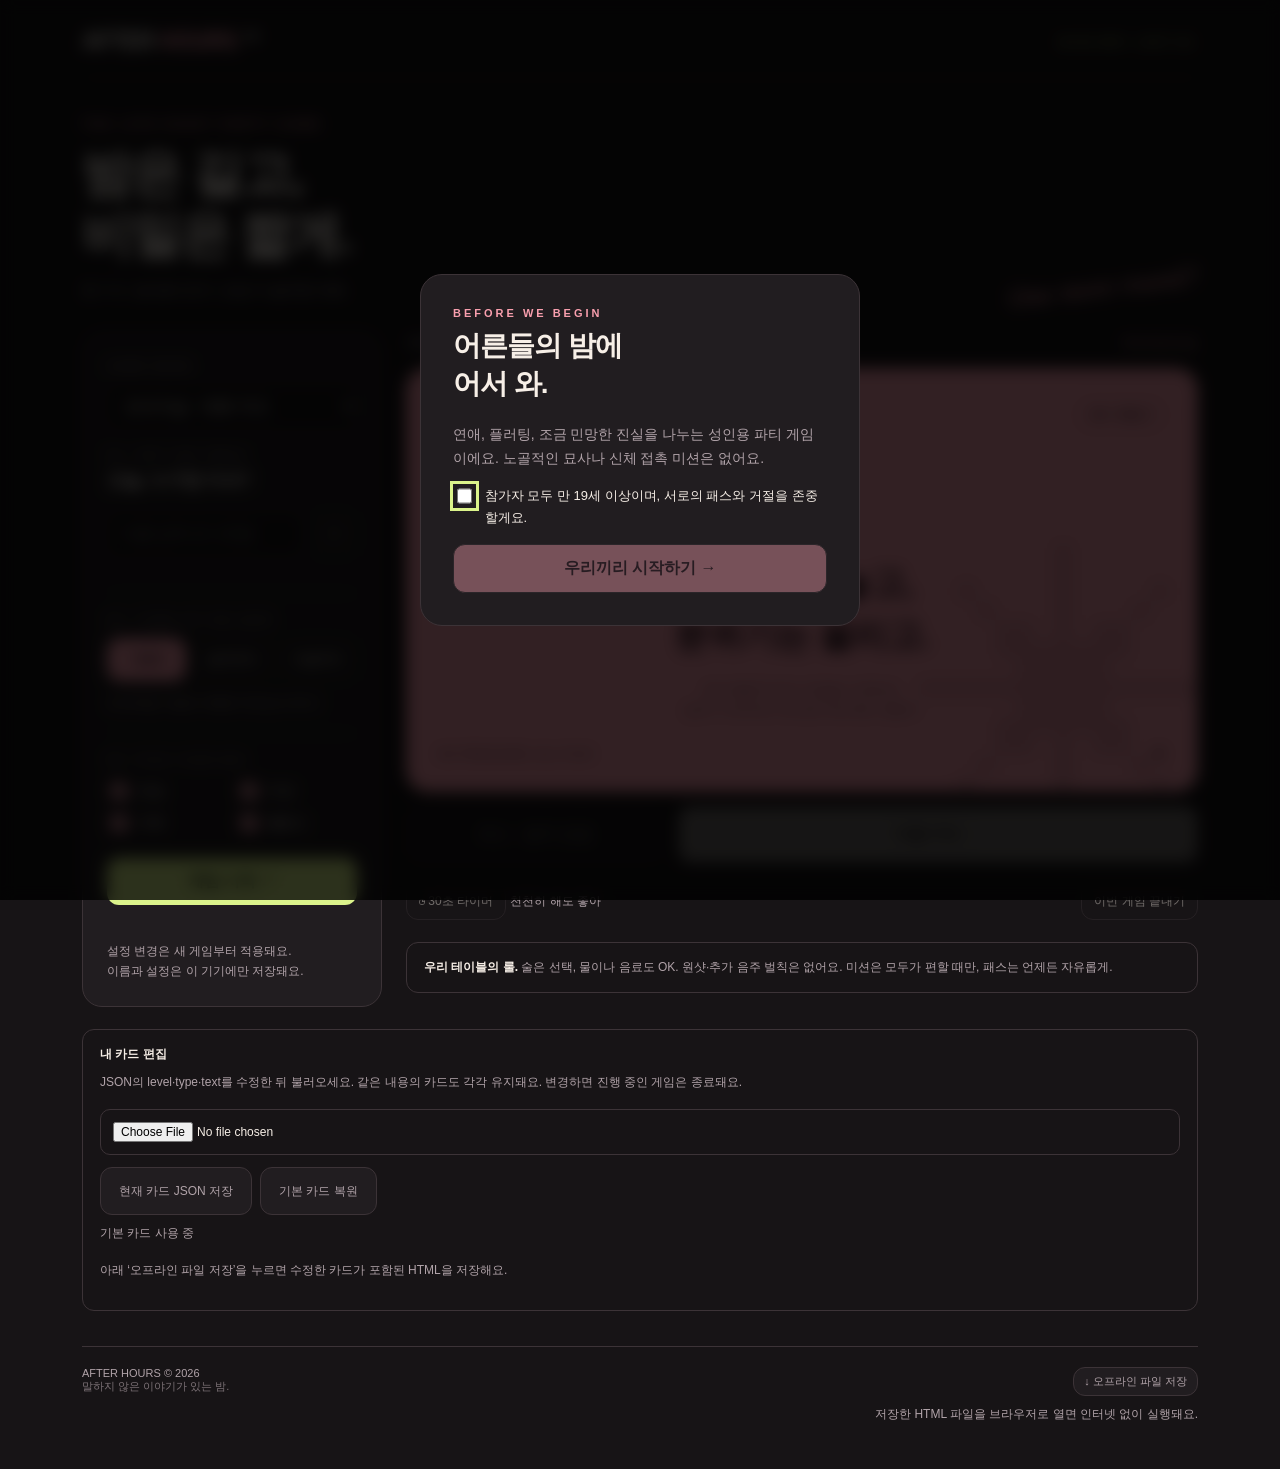
==== index.html @ f00fa85b "Add offline party game with editable JSON cards" ====
<!doctype html><html lang="ko"><head><meta charset="utf-8"><meta name="viewport" content="width=device-width,initial-scale=1"><meta name="theme-color" content="#171416"><meta name="description" content="밤이 깊어질수록, 대화는 솔직하게. 오프라인 성인 파티 게임."><title>AFTER HOURS — 19+ 술게임</title><style>
:root{--bg:#171416;--panel:#211d20;--line:#3c3337;--muted:#b1a3a9;--cream:#f7efe7;--pink:#f99fae;--lime:#dbf38b}*{box-sizing:border-box}body{margin:0;background:var(--bg);color:var(--cream);font-family:Arial,'Noto Sans KR',sans-serif}button,input,select{font:inherit}button{cursor:pointer}button:focus-visible,input:focus-visible,select:focus-visible{outline:3px solid var(--lime);outline-offset:4px}button{color:inherit;border:1px solid var(--line);border-radius:12px;background:var(--panel);padding:13px 18px;transition:.2s}button:hover{border-color:var(--pink);transform:translateY(-1px)}button:disabled{opacity:.4;cursor:default;transform:none}.wrap{max-width:1180px;margin:auto;padding:28px 32px}header{display:flex;justify-content:space-between;align-items:center;border-bottom:1px solid var(--line);padding-bottom:22px}.logo{font-weight:900;letter-spacing:-1px;font-size:23px}.logo span{color:var(--pink)}.tag{font-size:11px;letter-spacing:1.5px;color:var(--lime);display:flex;gap:8px;align-items:center}.dot{width:6px;height:6px;border-radius:100%;background:var(--lime)}.intro{display:flex;justify-content:space-between;align-items:end;margin:40px 0 28px}.eyebrow{font-size:11px;letter-spacing:3px;color:var(--pink);font-weight:bold}h1{font-size:clamp(32px,4vw,52px);line-height:1.2;letter-spacing:-2px;margin:13px 0}p{line-height:1.7;color:var(--muted)}.intro p{margin:0;font-size:14px}.edition{font-family:Georgia,serif;font-style:italic;color:var(--pink);font-size:27px;transform:rotate(-7deg)}.layout{display:grid;grid-template-columns:300px 1fr;gap:24px}.settings{border:1px solid var(--line);background:var(--panel);border-radius:20px;padding:24px;align-self:start}.section-label{font-size:11px;color:var(--muted);letter-spacing:2px}h2{font-size:17px;margin:8px 0 20px}.inputrow{display:flex;gap:8px}input,select{min-width:0;background:#171416;border:1px solid var(--line);border-radius:10px;color:var(--cream);padding:12px;width:100%}.inputrow button{padding:10px 14px}.chips{display:flex;gap:7px;flex-wrap:wrap;margin:13px 0 24px}.chip{font-size:12px;padding:8px 10px;border-radius:7px}.chip small{margin-left:10px;color:var(--muted)}.rule{border-top:1px solid var(--line);padding-top:20px;margin-top:20px}.levels{display:grid;grid-template-columns:repeat(3,1fr);gap:6px;margin:12px 0}.levels button{padding:12px 2px;font-size:12px}.levels .active{background:var(--pink);color:#24161b;border-color:var(--pink);font-weight:700}.hint{font-size:12px;line-height:1.7;color:var(--muted);margin:8px 0 16px}.filter{display:grid;grid-template-columns:1fr 1fr;gap:10px;margin-top:14px}.filter label{font-size:13px;display:flex;align-items:center;gap:8px}input[type=checkbox]{accent-color:var(--pink);width:16px;height:16px}.start{width:100%;background:var(--lime);color:#20251b;font-weight:800;margin-top:24px;border:0}.tabletop{min-width:0}.gamebar{display:flex;justify-content:space-between;align-items:center;margin:4px 2px 16px;font-size:12px;color:var(--muted)}.live{color:var(--pink)}.card{position:relative;overflow:hidden;min-height:415px;background:var(--pink);color:#331c25;border-radius:22px;padding:32px;display:flex;flex-direction:column;justify-content:space-between;isolation:isolate}.card:after{content:'✳';position:absolute;right:-30px;bottom:-70px;font-size:310px;line-height:1;opacity:.09;z-index:-1}.cardtop{display:flex;justify-content:space-between;align-items:center;font-size:12px;letter-spacing:1px;font-weight:bold}.pill{border:1px solid #331c2550;border-radius:30px;padding:7px 12px}.cardcenter{text-align:center;padding:28px 10px}.symbol{font-size:48px;font-family:Georgia,serif;margin-bottom:12px}.target{font-size:13px;font-weight:700;margin-bottom:14px}.question{font-size:clamp(24px,3.2vw,35px);font-weight:800;line-height:1.5;letter-spacing:-1px;word-break:keep-all;white-space:pre-line;margin:0}.sub{font-size:12px;line-height:1.7;color:#63404d;margin-top:18px}.cardfoot{display:flex;justify-content:space-between;font-size:11px;letter-spacing:1px}.actions{display:grid;grid-template-columns:1fr 2fr;gap:12px;margin-top:14px}.actions button{padding:17px}.next{background:var(--cream);color:#231c1f;font-weight:800}.extras{display:flex;justify-content:space-between;align-items:center;gap:10px;margin-top:20px}.extras button{font-size:12px;background:transparent;padding:9px 12px}.timer{font-size:12px;color:var(--muted)}.notice{font-size:12px;line-height:1.7;color:var(--muted);border:1px solid var(--line);border-radius:12px;padding:14px 17px;margin-top:22px}.notice strong{color:var(--cream)}footer{border-top:1px solid var(--line);margin-top:35px;padding-top:20px;display:flex;justify-content:space-between;gap:20px;color:var(--muted);font-size:11px}footer button{font-size:11px;padding:6px 10px}.error{color:var(--pink);font-size:12px;min-height:18px;margin-top:10px}dialog{border:1px solid var(--line);background:var(--panel);color:var(--cream);border-radius:22px;padding:32px;max-width:440px;width:90%}dialog::backdrop{background:#000c;backdrop-filter:blur(8px)}dialog h2{font-size:28px;letter-spacing:-1px}dialog p{font-size:14px}dialog button{width:100%;background:var(--pink);color:#301c25;font-weight:bold;margin-top:15px}.gate-label{display:flex;align-items:start;gap:10px;font-size:13px;line-height:1.7}.flash{animation:appear .28s ease-out}@keyframes appear{from{opacity:.5;transform:translateY(5px)}to{opacity:1;transform:translateY(0)}}@media(max-width:760px){.wrap{padding:20px 18px}.intro{margin:28px 0 22px}.edition{display:none}.layout{grid-template-columns:1fr}.settings{padding:20px}.card{min-height:390px;padding:25px}.logo{font-size:20px}.tag{font-size:9px}.intro p{font-size:13px}.settings h2{margin-bottom:12px}.chips{margin-bottom:15px}.rule{padding-top:15px;margin-top:15px}.extras{flex-wrap:wrap}footer{align-items:center}.question{font-size:27px}}@media(prefers-reduced-motion:reduce){*{animation:none!important;transition:none!important}}
</style></head><body><div class="wrap"><header><div class="logo">AFTER<span> HOURS</span><sup style="font-size:10px;margin-left:8px">19+</sup></div><div class="tag"><i class="dot"></i> NO WIFI. JUST US.</div></header><section class="intro"><div><div class="eyebrow">THE LATE NIGHT PARTY GAME</div><h1>밤은 길고,<br>비밀은 짧게.</h1><p>한 기기, 몇 명의 친구, 조금 더 솔직한 대화.</p></div><div class="edition">One more round?</div></section><main class="layout"><aside class="settings"><label class="section-label" for="mode">GAME MODE</label><select id="mode" style="margin:10px 0 20px"><option value="classic">오리지널 · 대화 카드</option><option value="mission">NEW · 미션 or 패스</option></select><div id="mission-settings" hidden><div class="section-label">MISSION LEVEL · 최대 난이도</div><div class="levels" style="grid-template-columns:repeat(2,1fr)"><button type="button" data-mission="0" aria-pressed="false">🥃 1 · 가볍게</button><button type="button" data-mission="1" aria-pressed="true" class="active">🥃🥃 2 · 과감하게</button><button type="button" data-mission="2" aria-pressed="false">🥃🥃🥃 3 · 아슬하게</button><button type="button" data-mission="3" aria-pressed="false">🥃🥃🥃🥃 4 · 화끈하게</button></div><p class="hint">선택 단계 이하의 카드를 섞어요. 잔은 난이도 표시이며 음주량이 아니에요. 자기 차례에 뽑고, 수행하거나 자유롭게 패스!</p></div><div class="section-label">01 / SET THE TABLE</div><h2>오늘, 누구랑 마셔?</h2><form id="addform" class="inputrow"><input id="name" maxlength="16" autocomplete="off" aria-label="참가자 이름" placeholder="이름 입력 (2–12명)"><button aria-label="참가자 추가">＋</button></form><div class="chips" id="players"></div><div class="rule" id="classic-heat"><div class="section-label">02 / TURN UP THE HEAT</div><div class="levels" aria-label="수위 선택"><button data-level="0" class="active" aria-pressed="true">가볍게</button><button data-level="1" aria-pressed="false">솔직하게</button><button data-level="2" aria-pressed="false">아슬하게</button></div><div id="levelhint" class="hint">첫 잔처럼 가볍게. 취향과 첫인상 이야기.</div></div><div class="rule" id="classic-types"><div class="section-label">03 / PICK YOUR MIX</div><div class="filter"><label><input type="checkbox" value="진실" checked>진실</label><label><input type="checkbox" value="미션" checked>미션</label><label><input type="checkbox" value="지목" checked>지목</label><label><input type="checkbox" value="밸런스" checked>밸런스</label></div></div><button class="start" id="start">게임 시작 ↗</button><div id="error" class="error" role="status"></div><div class="hint" style="margin-bottom:0">설정 변경은 새 게임부터 적용돼요.<br>이름과 설정은 이 기기에만 저장돼요.</div></aside><section class="tabletop"><div class="gamebar"><span id="round">READY WHEN YOU ARE</span><span class="live" id="remaining">우리끼리의 밤</span></div><article class="card" id="card" aria-live="polite"><div class="cardtop"><span id="type">AFTER HOURS ORIGINAL</span><span class="pill" id="heat">19+ ONLY</span></div><div class="cardcenter"><div class="symbol" id="symbol">✳</div><div class="target" id="target">준비됐어?</div><h2 class="question" id="question">잔은 내려놓고,<br>분위기는 올리고.</h2><div class="sub" id="sub">참가자를 추가하고 게임을 시작해 봐.<br>답하기 어려우면 이유 없이 패스해도 괜찮아.</div></div><div class="cardfoot"><span>NO PRESSURE, ALL PLAY.</span><span id="cardnumber">✦</span></div></article><div class="actions"><button id="pass" disabled>패스 · 벌칙 없음</button><button id="next" class="next" disabled>다음 카드 →</button></div><div class="extras"><div><button id="timerbutton" disabled>◷ 30초 타이머</button> <span id="timer" class="timer" aria-live="polite">천천히 해도 좋아</span></div><button id="end" disabled>이번 게임 끝내기</button></div><div class="notice"><strong>우리 테이블의 룰.</strong> 술은 선택, 물이나 음료도 OK. 원샷·추가 음주 벌칙은 없어요. 미션은 모두가 편할 때만, 패스는 언제든 자유롭게.</div></section></main><section class="notice"><strong>내 카드 편집</strong><p class="hint">JSON의 level·type·text를 수정한 뒤 불러오세요. 같은 내용의 카드도 각각 유지돼요. 변경하면 진행 중인 게임은 종료돼요.</p><input id="jsonfile" type="file" accept=".json,application/json" aria-label="카드 JSON 불러오기"><div style="display:flex;gap:8px;flex-wrap:wrap;margin-top:12px"><button id="exportjson">현재 카드 JSON 저장</button><button id="resetjson">기본 카드 복원</button></div><p id="importstatus" class="hint" role="status">기본 카드 사용 중</p><p class="hint">아래 ‘오프라인 파일 저장’을 누르면 수정한 카드가 포함된 HTML을 저장해요.</p></section><footer><span>AFTER HOURS © 2026<br><span style="opacity:.65">말하지 않은 이야기가 있는 밤.</span></span><button id="download">↓ 오프라인 파일 저장</button></footer><p class="hint" style="text-align:right">저장한 HTML 파일을 브라우저로 열면 인터넷 없이 실행돼요.</p></div><dialog id="gate"><div class="eyebrow">BEFORE WE BEGIN</div><h2>어른들의 밤에<br>어서 와.</h2><p>연애, 플러팅, 조금 민망한 진실을 나누는 성인용 파티 게임이에요. 노골적인 묘사나 신체 접촉 미션은 없어요.</p><label class="gate-label"><input type="checkbox" id="adult">참가자 모두 만 19세 이상이며, 서로의 패스와 거절을 존중할게요.</label><button id="enter" disabled>우리끼리 시작하기 →</button></dialog><script>
'use strict';
const originalHTML='<!doctype html>\n'+document.documentElement.outerHTML;
const $=id=>document.getElementById(id);
const levels=['가볍게','솔직하게','아슬하게'];
const hints=['첫 잔처럼 가볍게. 취향과 첫인상 이야기.','돌려 말하기 금지? 연애와 흑역사를 솔직하게.','조금 더 가까이. 설렘, 키스, 은근한 플러팅 이야기.'];
let DATA=[
[0,'진실','첫인상과 가장 달랐던 내 모습은?'],[0,'진실','내가 은근히 설레는 사소한 행동은?'],[0,'진실','내가 써 봤던 가장 오글거리는 멘트는?'],[0,'진실','술자리에서 나만의 귀가 신호는?'],[0,'진실','호감이 생기면 먼저 연락하는 편이야?'],[0,'진실','이상형에서 딱 하나만 고른다면?'],[0,'진실','데이트에서 가장 중요하게 보는 건?'],[0,'진실','최근 혼자 김칫국 마신 순간은?'],
[0,'미션','영화 예고편 목소리로\n자기소개를 해 봐.'],[0,'미션','가상의 소개팅 프로필을\n세 단어로 만들어 봐.'],[0,'미션','가장 자신 있는 매력 포인트를\n광고 멘트로 말해 봐.'],[0,'미션','이 테이블에 어울리는\n건배사 하나 만들기.'],[0,'미션','가상의 연인에게 보낼\n아침 인사 한 줄 말하기.'],[0,'미션','연애 예능 출연자처럼\n첫 등장 인사하기.'],
[0,'지목','연애 상담을 가장 잘해 줄 것 같은 사람은?'],[0,'지목','소개팅에서 분위기를 잘 풀 것 같은 사람은?'],[0,'지목','비밀을 가장 잘 지킬 것 같은 사람은?'],[0,'지목','의외로 로맨틱할 것 같은 사람은?'],[0,'지목','연애 예능에 나가면 인기 많을 것 같은 사람은?'],[0,'지목','오늘 스타일이 가장 취향인 사람은?'],
[0,'밸런스','매일 짧게 연락\nVS 일주일에 한 번 긴 데이트'],[0,'밸런스','친구에서 연인\nVS 첫눈에 반한 연인'],[0,'밸런스','계획 꽉 찬 데이트\nVS 발길 닿는 대로 데이트'],[0,'밸런스','나와 똑같은 취향\nVS 완전히 새로운 취향'],[0,'밸런스','말로 하는 애정 표현\nVS 행동으로 하는 애정 표현'],[0,'밸런스','함께 밤 산책\nVS 함께 늦은 영화'],
[1,'진실','마음은 없는데 설레는 척한 적 있어?'],[1,'진실','썸인 줄 알았는데 나만의 착각이었던 적은?'],[1,'진실','질투나도 쿨한 척했던 순간은?'],[1,'진실','먼저 연락하려다 지운 문장이 있다면?'],[1,'진실','연애할 때 가장 숨기고 싶은 버릇은?'],[1,'진실','플러팅을 받고도 나중에 알아챈 적 있어?'],[1,'진실','좋아하는 사람 앞에서 한 가장 큰 허세는?'],[1,'진실','내 연애의 가장 큰 레드 플래그는?'],
[1,'미션','가상의 소개팅 상대에게\n두 번째 만남을 제안해 봐.'],[1,'미션','진지한 얼굴로\n가장 뻔한 플러팅 멘트 말하기.'],[1,'미션','밀당하는 문자와 솔직한 문자를\n한 줄씩 연기해 봐.'],[1,'미션','나의 연애 사용설명서를\n세 문장으로 소개하기.'],[1,'미션','거울 속 나에게 하듯\n자신 있게 칭찬 세 가지 하기.'],[1,'미션','가상의 연애 예능 인터뷰:\n“제가 흔들렸던 순간은…” 완성하기.'],
[1,'지목','밀당을 가장 잘할 것 같은 사람은?'],[1,'지목','좋아하는 마음을 가장 못 숨길 것 같은 사람은?'],[1,'지목','연애하면 의외로 애교 많을 것 같은 사람은?'],[1,'지목','한 문장으로 상대를 설레게 할 것 같은 사람은?'],[1,'지목','먼저 고백할 용기가 있을 것 같은 사람은?'],[1,'지목','썸을 타면 가장 티 날 것 같은 사람은?'],
[1,'밸런스','썸 한 달 후 고백\nVS 첫 데이트에 고백'],[1,'밸런스','질투를 말하는 연인\nVS 질투를 숨기는 연인'],[1,'밸런스','연락은 무뚝뚝, 만나면 다정\nVS 연락은 다정, 만나면 무뚝뚝'],[1,'밸런스','내 흑역사를 아는 연인\nVS 내 취향을 모르는 연인'],[1,'밸런스','친구에게 연애 고민 전부 말하기\nVS 둘 사이에서만 해결하기'],[1,'밸런스','확실한 직진\nVS 은근한 플러팅'],
[2,'진실','키스하고 싶다는 생각이 드는 분위기는?'],[2,'진실','예상 못 한 순간에 상대가 섹시해 보였던 이유는?'],[2,'진실','말 한마디에 얼굴이 빨개진 경험은?'],[2,'진실','내가 생각하는 매력적인 목소리는?'],[2,'진실','설레는 긴장감과 불편함의 경계는?'],[2,'진실','첫 키스 전, 말로 물어보는 건 어때?'],[2,'진실','상대에게 듣고 싶은 가장 대담한 칭찬은?'],[2,'진실','로맨스 영화에서 오래 기억에 남은 장면은?'],
[2,'미션','가상의 영화 속 고백 장면을\n한 문장으로 연기하기.'],[2,'미션','“오늘은 좀 더 같이 있고 싶어”를\n내 스타일로 바꿔 말하기.'],[2,'미션','노골적인 단어 없이\n가장 설레는 한 문장 만들기.'],[2,'미션','가상의 상대에게\n데이트 마지막 인사를 해 봐.'],[2,'미션','자신의 가장 매력적인 표정으로\n화보 포즈 3초. 촬영은 하지 않기.'],[2,'미션','로맨스 영화 제목처럼\n오늘 밤에 이름 붙이기.'],
[2,'지목','로맨스 영화 주인공이 가장 잘 어울리는 사람은?'],[2,'지목','눈빛으로 감정을 잘 표현할 것 같은 사람은?'],[2,'지목','목소리가 가장 매력적인 사람은?'],[2,'지목','반전 매력이 가장 클 것 같은 사람은?'],[2,'지목','차분한데 은근히 대담할 것 같은 사람은?'],[2,'지목','늦은 밤 대화가 잘 통할 것 같은 사람은?'],
[2,'밸런스','첫 키스 전 다정한 질문\nVS 먼저 마음을 고백하기'],[2,'밸런스','설레는 눈맞춤\nVS 낮은 목소리의 칭찬'],[2,'밸런스','먼저 다가오는 사람\nVS 내 속도에 맞춰 주는 사람'],[2,'밸런스','장난치다 진지해지는 순간\nVS 진지하다 미소 짓는 순간'],[2,'밸런스','멋진 차림으로 저녁 데이트\nVS 편한 차림으로 밤 산책'],[2,'밸런스','서서히 깊어지는 설렘\nVS 처음부터 강한 끌림']
];
const MISSION_TEXT=[
['자신을 세 단어로 소개해 봐.','오늘 기분을 표정 하나로 표현하기.','가상의 소개팅 첫 인사를 해 봐.','내 매력 포인트 하나를 당당하게 말하기.','영화 주인공처럼 멋지게 이름 말하기.','오늘의 건배사를 10초 안에 만들기.','가장 자신 있는 윙크 한 번 해 보기.','나를 광고하는 문구 한 줄 만들기.','내 이상형을 날씨에 비유해 봐.','노래 가사처럼 평범한 인사를 말해 봐.'],
['가상의 상대에게 고백 멘트 한 줄 말하기.','카메라 없는 화보 촬영처럼 포즈 세 가지 하기.','나의 연애 장점과 단점을 하나씩 발표하기.','연애 예능 자기소개를 15초 동안 해 봐.','가상의 상대에게 두 번째 데이트를 제안해 봐.','오글거리는 플러팅을 진지한 얼굴로 말하기.','이 테이블 모두에게 각자 칭찬 하나씩 하기.','내가 설레는 행동을 짧은 연기로 보여 줘.','내 연애 흑역사를 실명 없이 한 문장으로 말하기.','나와 데이트해야 하는 이유를 20초 동안 홍보하기.'],
['“오늘 좀 멋있다”를 세 가지 분위기로 말하기.','가상의 상대에게 “더 같이 있고 싶어”를 내 말투로 전하기.','로맨스 영화의 고백 장면을 혼자 15초 연기하기.','내가 생각하는 가장 매력적인 목소리로 자기소개하기.','설렘을 주제로 즉석 삼행시: 두근대.','가상의 연인에게 보낼 대담한 칭찬 한 줄 말하기.','어색한 첫 데이트가 잘 풀리는 장면을 혼자 연기하기.','말없이 표정만으로 호감을 표현해 봐.','가상의 상대에게 키스해도 되는지 다정하게 물어보는 대사 만들기.','내가 부끄러워서 못 했던 고백을 가상의 상대에게 말해 봐.'],
['가상의 상대에게 30초 동안 진지하게 고백하는 장면 연기하기.','멜로드라마 마지막 장면처럼 이별을 붙잡는 대사 말하기.','모두 앞에서 나의 반전 매력을 20초 동안 어필하기.','“나한테 반하면 곤란한데”를 웃지 않고 세 번 말하기.','노골적인 말 없이 심장이 뛰는 고백 장면을 즉흥으로 만들기.','가상의 연인과 재회한 장면을 20초 동안 혼자 연기하기.','내 인생 로맨스 영화의 예고편을 직접 연기하기.','가상의 상대에게 눈을 마주치는 척하며 설레는 대사 세 줄 말하기.','가상의 데이트를 신청하는 30초짜리 음성 메시지를 말로 연기하기.','오늘의 나에게 가장 대담하고 진심 어린 칭찬 세 가지 하기.']
];
let MISSIONS=MISSION_TEXT.flatMap((items,i)=>items.map(t=>[i,'미션',t]));
let gameMode='classic', missionLevel=1, revealed=false;
const missionNames=['가볍게','과감하게','아슬하게','화끈하게'];
$('mode').onchange=()=>{const mission=$('mode').value==='mission';$('mission-settings').hidden=!mission;$('classic-heat').hidden=mission;$('classic-types').hidden=mission;};
document.querySelectorAll('[data-mission]').forEach(b=>b.onclick=()=>{missionLevel=+b.dataset.mission;document.querySelectorAll('[data-mission]').forEach(x=>{const chosen=x===b;x.classList.toggle('active',chosen);x.setAttribute('aria-pressed',String(chosen))})});
let names=[],level=0,deck=[],cursor=0,turn=0,active=false,roster=[],timerID=null,deadline=0;
try{const s=JSON.parse(localStorage.getItem('after-hours-v1'));if(s){names=Array.isArray(s.names)?s.names.filter(n=>typeof n==='string'&&n.trim()).map(n=>n.slice(0,16)).slice(0,12):[];level=[0,1,2].includes(s.level)?s.level:0}}catch{}
function save(){try{localStorage.setItem('after-hours-v1',JSON.stringify({names,level}))}catch{}}
function renderNames(){$('players').replaceChildren();names.forEach((n,i)=>{const b=document.createElement('button');b.className='chip';b.type='button';b.textContent=n+' ×';b.setAttribute('aria-label',n+' 삭제');b.onclick=()=>{names.splice(i,1);save();renderNames()};$('players').append(b)})}
function setLevel(n){level=n;document.querySelectorAll('[data-level]').forEach(b=>{b.classList.toggle('active',+b.dataset.level===n);b.setAttribute('aria-pressed',String(+b.dataset.level===n))});$('levelhint').textContent=hints[n];save()}
$('addform').onsubmit=e=>{e.preventDefault();const n=$('name').value.trim();if(!n)return;if(names.length>=12){$('error').textContent='최대 12명까지 함께할 수 있어요.';return}if(names.includes(n)){$('error').textContent='같은 이름 대신 별명을 넣어 주세요.';return}names.push(n);$('name').value='';$('error').textContent='';save();renderNames()};
document.querySelectorAll('[data-level]').forEach(b=>b.onclick=()=>setLevel(+b.dataset.level));
function shuffle(a){for(let i=a.length-1;i>0;i--){const j=Math.floor(Math.random()*(i+1));[a[i],a[j]]=[a[j],a[i]]}return a}
function stopTimer(){clearInterval(timerID);timerID=null;$('timer').textContent='천천히 해도 좋아';$('timerbutton').textContent='◷ 30초 타이머'}
function classicDisplay(){stopTimer();const c=deck[cursor];$('type').textContent=c[1];$('heat').textContent=levels[c[0]];$('target').textContent=roster[turn%roster.length]+'의 차례';$('question').textContent=c[2];$('symbol').textContent=({'진실':'“','미션':'✦','지목':'↗','밸런스':'⇄'})[c[1]];$('sub').textContent=({'진실':'편한 만큼만 솔직하게 말해 줘.','미션':'누구도 불편하지 않을 때만 도전해 봐.','지목':'한 명을 골라 이유를 말해 줘. 선택받은 사람도 답하지 않아도 돼.','밸런스':'둘 중 하나를 고르고 이유를 이야기해 봐.'})[c[1]];$('round').textContent='ROUND '+String(cursor+1).padStart(2,'0');$('remaining').textContent=(deck.length-cursor-1)+'장 남음';$('cardnumber').textContent=String(cursor+1).padStart(2,'0')+' / '+deck.length;$('card').classList.remove('flash');void $('card').offsetWidth;$('card').classList.add('flash');$('next').textContent=cursor===deck.length-1?'게임 마무리 →':'다음 카드 →'}
function display(){
if(gameMode==='classic'){classicDisplay();return}
stopTimer();revealed=false;const c=deck[cursor];
$('type').textContent='MISSION OR PASS';$('heat').textContent='🥃'.repeat(c[0]+1)+' · '+missionNames[c[0]];
$('target').textContent=roster[turn%roster.length]+'의 차례';$('question').textContent='이번 카드는 어떤 미션?';$('symbol').textContent='✦';
$('sub').textContent='기기를 넘겨받고 카드를 뽑아 주세요. 잔 아이콘은 난이도예요.';
$('round').textContent='ROUND '+String(cursor+1).padStart(2,'0');$('remaining').textContent=(deck.length-cursor)+'장 남음';$('cardnumber').textContent=String(cursor+1).padStart(2,'0')+' / '+deck.length;
$('next').textContent='카드 뽑기 ↗';$('pass').disabled=true;$('timerbutton').disabled=true;
}
function reveal(){revealed=true;$('question').textContent=deck[cursor][2];$('sub').textContent='미션을 수행하거나 이유 없이 패스해도 괜찮아요. 음주 벌칙은 없어요.';$('next').textContent=cursor===deck.length-1?'수행 완료 · 마무리 ✓':'수행 완료 · 다음 차례 →';$('pass').disabled=false;$('timerbutton').disabled=false;$('card').classList.remove('flash');void $('card').offsetWidth;$('card').classList.add('flash')}
function finish(){active=false;stopTimer();['pass','next','timerbutton','end'].forEach(id=>$(id).disabled=true);$('type').textContent='THAT WAS A GOOD NIGHT';$('target').textContent='오늘의 이야기는 여기까지';$('question').textContent='비밀은 이 테이블에.\n추억은 오래오래.';$('sub').textContent='물 한 잔 마시고 쉬어 가요. 새 게임으로 다시 시작할 수 있어요.';$('remaining').textContent='게임 종료';$('symbol').textContent='✳';$('start').textContent='새 게임 시작 ↗'}
function advance(){if(!active)return;if(cursor+1>=deck.length){finish();return}cursor++;turn++;display()}
$('start').onclick=()=>{if(names.length<2){$('error').textContent='참가자를 2명 이상 추가해 주세요.';return}const types=[...document.querySelectorAll('.filter input:checked')].map(x=>x.value);if($('mode').value==='classic'&&!types.length){$('error').textContent='게임 종류를 하나 이상 선택해 주세요.';return}if(active&&!confirm('진행 중인 게임을 끝내고 새로 시작할까요?'))return;gameMode=$('mode').value;deck=shuffle((gameMode==='mission'?MISSIONS.filter(c=>c[0]<=missionLevel):DATA.filter(c=>c[0]<=level&&types.includes(c[1]))).slice());if(!deck.length){$('error').textContent='이 설정에 해당하는 카드가 없어요. 난이도나 종류를 바꿔 주세요.';finish();return}roster=names.slice();cursor=0;turn=0;active=true;$('error').textContent='';$('start').textContent='설정으로 새 게임 ↗';['pass','next','timerbutton','end'].forEach(id=>$(id).disabled=false);display();if(innerWidth<761)$('card').scrollIntoView({behavior:'smooth',block:'center'})};
$('next').onclick=()=>{if(!active)return;if(gameMode==='mission'&&!revealed){reveal();return}advance()};$('pass').onclick=()=>{if(gameMode==='mission'&&!revealed)return;advance()};$('end').onclick=()=>{if(confirm('이번 게임을 마칠까요?'))finish()};
$('timerbutton').onclick=()=>{if(timerID){stopTimer();return}deadline=Date.now()+30000;$('timerbutton').textContent='타이머 취소';$('timer').textContent='30초';timerID=setInterval(()=>{const s=Math.max(0,Math.ceil((deadline-Date.now())/1000));$('timer').textContent=s?s+'초':'시간 끝! 서두르지 않아도 괜찮아';if(!s){clearInterval(timerID);timerID=null;$('timerbutton').textContent='◷ 다시 30초'}},200)};
$('adult').onchange=()=>{$('enter').disabled=!$('adult').checked};$('enter').onclick=()=>{$('gate').close()};$('gate').addEventListener('cancel',e=>e.preventDefault());
const DEFAULT_DATA=DATA.map(c=>c.slice()),DEFAULT_MISSIONS=MISSIONS.map(c=>c.slice());
function cardJSON(){return {version:1,original:DATA.map(c=>({level:c[0]+1,type:c[1],text:c[2]})),mission:MISSIONS.map(c=>({level:c[0]+1,type:c[1],text:c[2]}))}}
function validateCards(d){
if(!d||d.version!==1)throw Error('version은 1이어야 해요.');
const result={};for(const key of ['original','mission']){
if(!Array.isArray(d[key])||d[key].length>5000)throw Error(key+': 카드 배열이 필요하며 최대 5000개예요.');
result[key]=d[key].map((c,i)=>{const where=key+' '+(i+1)+'번: ';
if(!c||!Number.isInteger(c.level)||c.level<1||c.level>(key==='mission'?4:3))throw Error(where+'level 범위를 확인해 주세요.');
if(!(key==='mission'?['미션']:['진실','미션','지목','밸런스']).includes(c.type))throw Error(where+'type이 올바르지 않아요.');
if(typeof c.text!=='string'||!c.text.trim()||c.text.length>2000)throw Error(where+'text는 1~2000자의 문장이 필요해요.');
return [c.level-1,c.type,c.text];});}
if(!result.original.length&&!result.mission.length)throw Error('카드가 최소 1개 필요해요.');return result;
}
function applyCards(d,persist=true){const valid=validateCards(d);if(active)finish();DATA=valid.original;MISSIONS=valid.mission;
$('importstatus').textContent='적용 완료 · 오리지널 '+DATA.length+'장 / 미션 '+MISSIONS.length+'장. 새 게임을 시작하세요.';
if(persist){try{localStorage.setItem('after-hours-cards-v1',JSON.stringify(cardJSON()))}catch{$('importstatus').textContent+=' 자동 저장 불가: 오프라인 파일 저장으로 보관하세요.'}}}
function downloadFile(text,name,type){const url=URL.createObjectURL(new Blob([text],{type}));const a=document.createElement('a');a.href=url;a.download=name;a.click();setTimeout(()=>URL.revokeObjectURL(url),10000)}
$('jsonfile').onchange=async e=>{const f=e.target.files[0];if(!f)return;try{if(f.size>5*1024*1024)throw Error('파일은 5MB 이하여야 해요.');const d=JSON.parse(await f.text());validateCards(d);if(active&&!confirm('게임을 끝내고 새 카드를 적용할까요?'))return;applyCards(d)}catch(err){$('importstatus').textContent='불러오기 실패: '+err.message+' 기존 카드는 유지돼요.'}finally{e.target.value=''}};
$('exportjson').onclick=()=>downloadFile(JSON.stringify(cardJSON(),null,2),'after-hours-cards.json','application/json;charset=utf-8');
$('resetjson').onclick=()=>{if(!confirm('가져온 카드를 기본 카드로 되돌릴까요?'))return;applyCards({version:1,original:DEFAULT_DATA.map(c=>({level:c[0]+1,type:c[1],text:c[2]})),mission:DEFAULT_MISSIONS.map(c=>({level:c[0]+1,type:c[1],text:c[2]}))})};
$('download').onclick=()=>{const doc=new DOMParser().parseFromString(originalHTML,'text/html');doc.getElementById('embedded-cards')?.remove();const data=doc.createElement('script');data.id='embedded-cards';data.type='application/json';data.textContent=JSON.stringify(cardJSON()).replace(/</g,'\\u003c');doc.body.insertBefore(data,doc.querySelector('script'));downloadFile('<!doctype html>\n'+doc.documentElement.outerHTML,'after-hours-offline.html','text/html;charset=utf-8')};
try{const embedded=document.getElementById('embedded-cards');if(embedded){applyCards(JSON.parse(embedded.textContent),false)}else{const saved=localStorage.getItem('after-hours-cards-v1');if(saved)applyCards(JSON.parse(saved),false)}}catch{$('importstatus').textContent='저장된 카드를 읽지 못해 기본 카드를 사용해요.'}
renderNames();setLevel(level);$('gate').showModal();
</script></body></html>
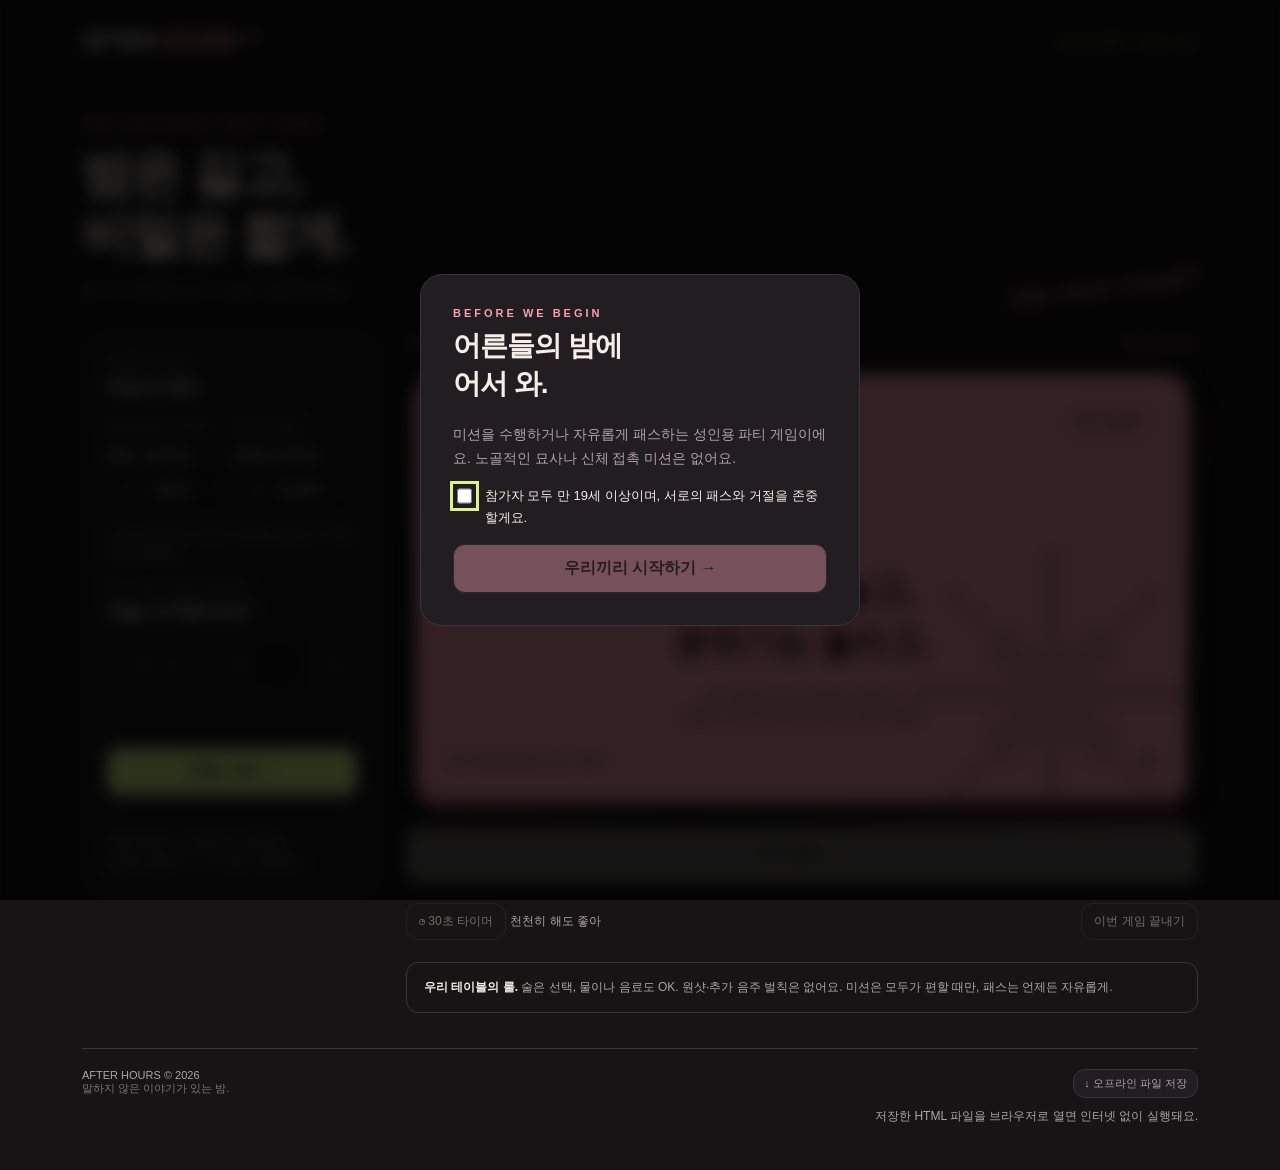
==== commit 6f72cc83: "asgas" ====
--- a/index.html
+++ b/index.html
@@ -1,83 +1,2 @@
-<!doctype html><html lang="ko"><head><meta charset="utf-8"><meta name="viewport" content="width=device-width,initial-scale=1"><meta name="theme-color" content="#171416"><meta name="description" content="밤이 깊어질수록, 대화는 솔직하게. 오프라인 성인 파티 게임."><title>AFTER HOURS — 19+ 술게임</title><style>
-:root{--bg:#171416;--panel:#211d20;--line:#3c3337;--muted:#b1a3a9;--cream:#f7efe7;--pink:#f99fae;--lime:#dbf38b}*{box-sizing:border-box}body{margin:0;background:var(--bg);color:var(--cream);font-family:Arial,'Noto Sans KR',sans-serif}button,input,select{font:inherit}button{cursor:pointer}button:focus-visible,input:focus-visible,select:focus-visible{outline:3px solid var(--lime);outline-offset:4px}button{color:inherit;border:1px solid var(--line);border-radius:12px;background:var(--panel);padding:13px 18px;transition:.2s}button:hover{border-color:var(--pink);transform:translateY(-1px)}button:disabled{opacity:.4;cursor:default;transform:none}.wrap{max-width:1180px;margin:auto;padding:28px 32px}header{display:flex;justify-content:space-between;align-items:center;border-bottom:1px solid var(--line);padding-bottom:22px}.logo{font-weight:900;letter-spacing:-1px;font-size:23px}.logo span{color:var(--pink)}.tag{font-size:11px;letter-spacing:1.5px;color:var(--lime);display:flex;gap:8px;align-items:center}.dot{width:6px;height:6px;border-radius:100%;background:var(--lime)}.intro{display:flex;justify-content:space-between;align-items:end;margin:40px 0 28px}.eyebrow{font-size:11px;letter-spacing:3px;color:var(--pink);font-weight:bold}h1{font-size:clamp(32px,4vw,52px);line-height:1.2;letter-spacing:-2px;margin:13px 0}p{line-height:1.7;color:var(--muted)}.intro p{margin:0;font-size:14px}.edition{font-family:Georgia,serif;font-style:italic;color:var(--pink);font-size:27px;transform:rotate(-7deg)}.layout{display:grid;grid-template-columns:300px 1fr;gap:24px}.settings{border:1px solid var(--line);background:var(--panel);border-radius:20px;padding:24px;align-self:start}.section-label{font-size:11px;color:var(--muted);letter-spacing:2px}h2{font-size:17px;margin:8px 0 20px}.inputrow{display:flex;gap:8px}input,select{min-width:0;background:#171416;border:1px solid var(--line);border-radius:10px;color:var(--cream);padding:12px;width:100%}.inputrow button{padding:10px 14px}.chips{display:flex;gap:7px;flex-wrap:wrap;margin:13px 0 24px}.chip{font-size:12px;padding:8px 10px;border-radius:7px}.chip small{margin-left:10px;color:var(--muted)}.rule{border-top:1px solid var(--line);padding-top:20px;margin-top:20px}.levels{display:grid;grid-template-columns:repeat(3,1fr);gap:6px;margin:12px 0}.levels button{padding:12px 2px;font-size:12px}.levels .active{background:var(--pink);color:#24161b;border-color:var(--pink);font-weight:700}.hint{font-size:12px;line-height:1.7;color:var(--muted);margin:8px 0 16px}.filter{display:grid;grid-template-columns:1fr 1fr;gap:10px;margin-top:14px}.filter label{font-size:13px;display:flex;align-items:center;gap:8px}input[type=checkbox]{accent-color:var(--pink);width:16px;height:16px}.start{width:100%;background:var(--lime);color:#20251b;font-weight:800;margin-top:24px;border:0}.tabletop{min-width:0}.gamebar{display:flex;justify-content:space-between;align-items:center;margin:4px 2px 16px;font-size:12px;color:var(--muted)}.live{color:var(--pink)}.card{position:relative;overflow:hidden;min-height:415px;background:var(--pink);color:#331c25;border-radius:22px;padding:32px;display:flex;flex-direction:column;justify-content:space-between;isolation:isolate}.card:after{content:'✳';position:absolute;right:-30px;bottom:-70px;font-size:310px;line-height:1;opacity:.09;z-index:-1}.cardtop{display:flex;justify-content:space-between;align-items:center;font-size:12px;letter-spacing:1px;font-weight:bold}.pill{border:1px solid #331c2550;border-radius:30px;padding:7px 12px}.cardcenter{text-align:center;padding:28px 10px}.symbol{font-size:48px;font-family:Georgia,serif;margin-bottom:12px}.target{font-size:13px;font-weight:700;margin-bottom:14px}.question{font-size:clamp(24px,3.2vw,35px);font-weight:800;line-height:1.5;letter-spacing:-1px;word-break:keep-all;white-space:pre-line;margin:0}.sub{font-size:12px;line-height:1.7;color:#63404d;margin-top:18px}.cardfoot{display:flex;justify-content:space-between;font-size:11px;letter-spacing:1px}.actions{display:grid;grid-template-columns:1fr 2fr;gap:12px;margin-top:14px}.actions button{padding:17px}.next{background:var(--cream);color:#231c1f;font-weight:800}.extras{display:flex;justify-content:space-between;align-items:center;gap:10px;margin-top:20px}.extras button{font-size:12px;background:transparent;padding:9px 12px}.timer{font-size:12px;color:var(--muted)}.notice{font-size:12px;line-height:1.7;color:var(--muted);border:1px solid var(--line);border-radius:12px;padding:14px 17px;margin-top:22px}.notice strong{color:var(--cream)}footer{border-top:1px solid var(--line);margin-top:35px;padding-top:20px;display:flex;justify-content:space-between;gap:20px;color:var(--muted);font-size:11px}footer button{font-size:11px;padding:6px 10px}.error{color:var(--pink);font-size:12px;min-height:18px;margin-top:10px}dialog{border:1px solid var(--line);background:var(--panel);color:var(--cream);border-radius:22px;padding:32px;max-width:440px;width:90%}dialog::backdrop{background:#000c;backdrop-filter:blur(8px)}dialog h2{font-size:28px;letter-spacing:-1px}dialog p{font-size:14px}dialog button{width:100%;background:var(--pink);color:#301c25;font-weight:bold;margin-top:15px}.gate-label{display:flex;align-items:start;gap:10px;font-size:13px;line-height:1.7}.flash{animation:appear .28s ease-out}@keyframes appear{from{opacity:.5;transform:translateY(5px)}to{opacity:1;transform:translateY(0)}}@media(max-width:760px){.wrap{padding:20px 18px}.intro{margin:28px 0 22px}.edition{display:none}.layout{grid-template-columns:1fr}.settings{padding:20px}.card{min-height:390px;padding:25px}.logo{font-size:20px}.tag{font-size:9px}.intro p{font-size:13px}.settings h2{margin-bottom:12px}.chips{margin-bottom:15px}.rule{padding-top:15px;margin-top:15px}.extras{flex-wrap:wrap}footer{align-items:center}.question{font-size:27px}}@media(prefers-reduced-motion:reduce){*{animation:none!important;transition:none!important}}
-</style></head><body><div class="wrap"><header><div class="logo">AFTER<span> HOURS</span><sup style="font-size:10px;margin-left:8px">19+</sup></div><div class="tag"><i class="dot"></i> NO WIFI. JUST US.</div></header><section class="intro"><div><div class="eyebrow">THE LATE NIGHT PARTY GAME</div><h1>밤은 길고,<br>비밀은 짧게.</h1><p>한 기기, 몇 명의 친구, 조금 더 솔직한 대화.</p></div><div class="edition">One more round?</div></section><main class="layout"><aside class="settings"><label class="section-label" for="mode">GAME MODE</label><select id="mode" style="margin:10px 0 20px"><option value="classic">오리지널 · 대화 카드</option><option value="mission">NEW · 미션 or 패스</option></select><div id="mission-settings" hidden><div class="section-label">MISSION LEVEL · 최대 난이도</div><div class="levels" style="grid-template-columns:repeat(2,1fr)"><button type="button" data-mission="0" aria-pressed="false">🥃 1 · 가볍게</button><button type="button" data-mission="1" aria-pressed="true" class="active">🥃🥃 2 · 과감하게</button><button type="button" data-mission="2" aria-pressed="false">🥃🥃🥃 3 · 아슬하게</button><button type="button" data-mission="3" aria-pressed="false">🥃🥃🥃🥃 4 · 화끈하게</button></div><p class="hint">선택 단계 이하의 카드를 섞어요. 잔은 난이도 표시이며 음주량이 아니에요. 자기 차례에 뽑고, 수행하거나 자유롭게 패스!</p></div><div class="section-label">01 / SET THE TABLE</div><h2>오늘, 누구랑 마셔?</h2><form id="addform" class="inputrow"><input id="name" maxlength="16" autocomplete="off" aria-label="참가자 이름" placeholder="이름 입력 (2–12명)"><button aria-label="참가자 추가">＋</button></form><div class="chips" id="players"></div><div class="rule" id="classic-heat"><div class="section-label">02 / TURN UP THE HEAT</div><div class="levels" aria-label="수위 선택"><button data-level="0" class="active" aria-pressed="true">가볍게</button><button data-level="1" aria-pressed="false">솔직하게</button><button data-level="2" aria-pressed="false">아슬하게</button></div><div id="levelhint" class="hint">첫 잔처럼 가볍게. 취향과 첫인상 이야기.</div></div><div class="rule" id="classic-types"><div class="section-label">03 / PICK YOUR MIX</div><div class="filter"><label><input type="checkbox" value="진실" checked>진실</label><label><input type="checkbox" value="미션" checked>미션</label><label><input type="checkbox" value="지목" checked>지목</label><label><input type="checkbox" value="밸런스" checked>밸런스</label></div></div><button class="start" id="start">게임 시작 ↗</button><div id="error" class="error" role="status"></div><div class="hint" style="margin-bottom:0">설정 변경은 새 게임부터 적용돼요.<br>이름과 설정은 이 기기에만 저장돼요.</div></aside><section class="tabletop"><div class="gamebar"><span id="round">READY WHEN YOU ARE</span><span class="live" id="remaining">우리끼리의 밤</span></div><article class="card" id="card" aria-live="polite"><div class="cardtop"><span id="type">AFTER HOURS ORIGINAL</span><span class="pill" id="heat">19+ ONLY</span></div><div class="cardcenter"><div class="symbol" id="symbol">✳</div><div class="target" id="target">준비됐어?</div><h2 class="question" id="question">잔은 내려놓고,<br>분위기는 올리고.</h2><div class="sub" id="sub">참가자를 추가하고 게임을 시작해 봐.<br>답하기 어려우면 이유 없이 패스해도 괜찮아.</div></div><div class="cardfoot"><span>NO PRESSURE, ALL PLAY.</span><span id="cardnumber">✦</span></div></article><div class="actions"><button id="pass" disabled>패스 · 벌칙 없음</button><button id="next" class="next" disabled>다음 카드 →</button></div><div class="extras"><div><button id="timerbutton" disabled>◷ 30초 타이머</button> <span id="timer" class="timer" aria-live="polite">천천히 해도 좋아</span></div><button id="end" disabled>이번 게임 끝내기</button></div><div class="notice"><strong>우리 테이블의 룰.</strong> 술은 선택, 물이나 음료도 OK. 원샷·추가 음주 벌칙은 없어요. 미션은 모두가 편할 때만, 패스는 언제든 자유롭게.</div></section></main><section class="notice"><strong>내 카드 편집</strong><p class="hint">JSON의 level·type·text를 수정한 뒤 불러오세요. 같은 내용의 카드도 각각 유지돼요. 변경하면 진행 중인 게임은 종료돼요.</p><input id="jsonfile" type="file" accept=".json,application/json" aria-label="카드 JSON 불러오기"><div style="display:flex;gap:8px;flex-wrap:wrap;margin-top:12px"><button id="exportjson">현재 카드 JSON 저장</button><button id="resetjson">기본 카드 복원</button></div><p id="importstatus" class="hint" role="status">기본 카드 사용 중</p><p class="hint">아래 ‘오프라인 파일 저장’을 누르면 수정한 카드가 포함된 HTML을 저장해요.</p></section><footer><span>AFTER HOURS © 2026<br><span style="opacity:.65">말하지 않은 이야기가 있는 밤.</span></span><button id="download">↓ 오프라인 파일 저장</button></footer><p class="hint" style="text-align:right">저장한 HTML 파일을 브라우저로 열면 인터넷 없이 실행돼요.</p></div><dialog id="gate"><div class="eyebrow">BEFORE WE BEGIN</div><h2>어른들의 밤에<br>어서 와.</h2><p>연애, 플러팅, 조금 민망한 진실을 나누는 성인용 파티 게임이에요. 노골적인 묘사나 신체 접촉 미션은 없어요.</p><label class="gate-label"><input type="checkbox" id="adult">참가자 모두 만 19세 이상이며, 서로의 패스와 거절을 존중할게요.</label><button id="enter" disabled>우리끼리 시작하기 →</button></dialog><script>
-'use strict';
-const originalHTML='<!doctype html>\n'+document.documentElement.outerHTML;
-const $=id=>document.getElementById(id);
-const levels=['가볍게','솔직하게','아슬하게'];
-const hints=['첫 잔처럼 가볍게. 취향과 첫인상 이야기.','돌려 말하기 금지? 연애와 흑역사를 솔직하게.','조금 더 가까이. 설렘, 키스, 은근한 플러팅 이야기.'];
-let DATA=[
-[0,'진실','첫인상과 가장 달랐던 내 모습은?'],[0,'진실','내가 은근히 설레는 사소한 행동은?'],[0,'진실','내가 써 봤던 가장 오글거리는 멘트는?'],[0,'진실','술자리에서 나만의 귀가 신호는?'],[0,'진실','호감이 생기면 먼저 연락하는 편이야?'],[0,'진실','이상형에서 딱 하나만 고른다면?'],[0,'진실','데이트에서 가장 중요하게 보는 건?'],[0,'진실','최근 혼자 김칫국 마신 순간은?'],
-[0,'미션','영화 예고편 목소리로\n자기소개를 해 봐.'],[0,'미션','가상의 소개팅 프로필을\n세 단어로 만들어 봐.'],[0,'미션','가장 자신 있는 매력 포인트를\n광고 멘트로 말해 봐.'],[0,'미션','이 테이블에 어울리는\n건배사 하나 만들기.'],[0,'미션','가상의 연인에게 보낼\n아침 인사 한 줄 말하기.'],[0,'미션','연애 예능 출연자처럼\n첫 등장 인사하기.'],
-[0,'지목','연애 상담을 가장 잘해 줄 것 같은 사람은?'],[0,'지목','소개팅에서 분위기를 잘 풀 것 같은 사람은?'],[0,'지목','비밀을 가장 잘 지킬 것 같은 사람은?'],[0,'지목','의외로 로맨틱할 것 같은 사람은?'],[0,'지목','연애 예능에 나가면 인기 많을 것 같은 사람은?'],[0,'지목','오늘 스타일이 가장 취향인 사람은?'],
-[0,'밸런스','매일 짧게 연락\nVS 일주일에 한 번 긴 데이트'],[0,'밸런스','친구에서 연인\nVS 첫눈에 반한 연인'],[0,'밸런스','계획 꽉 찬 데이트\nVS 발길 닿는 대로 데이트'],[0,'밸런스','나와 똑같은 취향\nVS 완전히 새로운 취향'],[0,'밸런스','말로 하는 애정 표현\nVS 행동으로 하는 애정 표현'],[0,'밸런스','함께 밤 산책\nVS 함께 늦은 영화'],
-[1,'진실','마음은 없는데 설레는 척한 적 있어?'],[1,'진실','썸인 줄 알았는데 나만의 착각이었던 적은?'],[1,'진실','질투나도 쿨한 척했던 순간은?'],[1,'진실','먼저 연락하려다 지운 문장이 있다면?'],[1,'진실','연애할 때 가장 숨기고 싶은 버릇은?'],[1,'진실','플러팅을 받고도 나중에 알아챈 적 있어?'],[1,'진실','좋아하는 사람 앞에서 한 가장 큰 허세는?'],[1,'진실','내 연애의 가장 큰 레드 플래그는?'],
-[1,'미션','가상의 소개팅 상대에게\n두 번째 만남을 제안해 봐.'],[1,'미션','진지한 얼굴로\n가장 뻔한 플러팅 멘트 말하기.'],[1,'미션','밀당하는 문자와 솔직한 문자를\n한 줄씩 연기해 봐.'],[1,'미션','나의 연애 사용설명서를\n세 문장으로 소개하기.'],[1,'미션','거울 속 나에게 하듯\n자신 있게 칭찬 세 가지 하기.'],[1,'미션','가상의 연애 예능 인터뷰:\n“제가 흔들렸던 순간은…” 완성하기.'],
-[1,'지목','밀당을 가장 잘할 것 같은 사람은?'],[1,'지목','좋아하는 마음을 가장 못 숨길 것 같은 사람은?'],[1,'지목','연애하면 의외로 애교 많을 것 같은 사람은?'],[1,'지목','한 문장으로 상대를 설레게 할 것 같은 사람은?'],[1,'지목','먼저 고백할 용기가 있을 것 같은 사람은?'],[1,'지목','썸을 타면 가장 티 날 것 같은 사람은?'],
-[1,'밸런스','썸 한 달 후 고백\nVS 첫 데이트에 고백'],[1,'밸런스','질투를 말하는 연인\nVS 질투를 숨기는 연인'],[1,'밸런스','연락은 무뚝뚝, 만나면 다정\nVS 연락은 다정, 만나면 무뚝뚝'],[1,'밸런스','내 흑역사를 아는 연인\nVS 내 취향을 모르는 연인'],[1,'밸런스','친구에게 연애 고민 전부 말하기\nVS 둘 사이에서만 해결하기'],[1,'밸런스','확실한 직진\nVS 은근한 플러팅'],
-[2,'진실','키스하고 싶다는 생각이 드는 분위기는?'],[2,'진실','예상 못 한 순간에 상대가 섹시해 보였던 이유는?'],[2,'진실','말 한마디에 얼굴이 빨개진 경험은?'],[2,'진실','내가 생각하는 매력적인 목소리는?'],[2,'진실','설레는 긴장감과 불편함의 경계는?'],[2,'진실','첫 키스 전, 말로 물어보는 건 어때?'],[2,'진실','상대에게 듣고 싶은 가장 대담한 칭찬은?'],[2,'진실','로맨스 영화에서 오래 기억에 남은 장면은?'],
-[2,'미션','가상의 영화 속 고백 장면을\n한 문장으로 연기하기.'],[2,'미션','“오늘은 좀 더 같이 있고 싶어”를\n내 스타일로 바꿔 말하기.'],[2,'미션','노골적인 단어 없이\n가장 설레는 한 문장 만들기.'],[2,'미션','가상의 상대에게\n데이트 마지막 인사를 해 봐.'],[2,'미션','자신의 가장 매력적인 표정으로\n화보 포즈 3초. 촬영은 하지 않기.'],[2,'미션','로맨스 영화 제목처럼\n오늘 밤에 이름 붙이기.'],
-[2,'지목','로맨스 영화 주인공이 가장 잘 어울리는 사람은?'],[2,'지목','눈빛으로 감정을 잘 표현할 것 같은 사람은?'],[2,'지목','목소리가 가장 매력적인 사람은?'],[2,'지목','반전 매력이 가장 클 것 같은 사람은?'],[2,'지목','차분한데 은근히 대담할 것 같은 사람은?'],[2,'지목','늦은 밤 대화가 잘 통할 것 같은 사람은?'],
-[2,'밸런스','첫 키스 전 다정한 질문\nVS 먼저 마음을 고백하기'],[2,'밸런스','설레는 눈맞춤\nVS 낮은 목소리의 칭찬'],[2,'밸런스','먼저 다가오는 사람\nVS 내 속도에 맞춰 주는 사람'],[2,'밸런스','장난치다 진지해지는 순간\nVS 진지하다 미소 짓는 순간'],[2,'밸런스','멋진 차림으로 저녁 데이트\nVS 편한 차림으로 밤 산책'],[2,'밸런스','서서히 깊어지는 설렘\nVS 처음부터 강한 끌림']
-];
-const MISSION_TEXT=[
-['자신을 세 단어로 소개해 봐.','오늘 기분을 표정 하나로 표현하기.','가상의 소개팅 첫 인사를 해 봐.','내 매력 포인트 하나를 당당하게 말하기.','영화 주인공처럼 멋지게 이름 말하기.','오늘의 건배사를 10초 안에 만들기.','가장 자신 있는 윙크 한 번 해 보기.','나를 광고하는 문구 한 줄 만들기.','내 이상형을 날씨에 비유해 봐.','노래 가사처럼 평범한 인사를 말해 봐.'],
-['가상의 상대에게 고백 멘트 한 줄 말하기.','카메라 없는 화보 촬영처럼 포즈 세 가지 하기.','나의 연애 장점과 단점을 하나씩 발표하기.','연애 예능 자기소개를 15초 동안 해 봐.','가상의 상대에게 두 번째 데이트를 제안해 봐.','오글거리는 플러팅을 진지한 얼굴로 말하기.','이 테이블 모두에게 각자 칭찬 하나씩 하기.','내가 설레는 행동을 짧은 연기로 보여 줘.','내 연애 흑역사를 실명 없이 한 문장으로 말하기.','나와 데이트해야 하는 이유를 20초 동안 홍보하기.'],
-['“오늘 좀 멋있다”를 세 가지 분위기로 말하기.','가상의 상대에게 “더 같이 있고 싶어”를 내 말투로 전하기.','로맨스 영화의 고백 장면을 혼자 15초 연기하기.','내가 생각하는 가장 매력적인 목소리로 자기소개하기.','설렘을 주제로 즉석 삼행시: 두근대.','가상의 연인에게 보낼 대담한 칭찬 한 줄 말하기.','어색한 첫 데이트가 잘 풀리는 장면을 혼자 연기하기.','말없이 표정만으로 호감을 표현해 봐.','가상의 상대에게 키스해도 되는지 다정하게 물어보는 대사 만들기.','내가 부끄러워서 못 했던 고백을 가상의 상대에게 말해 봐.'],
-['가상의 상대에게 30초 동안 진지하게 고백하는 장면 연기하기.','멜로드라마 마지막 장면처럼 이별을 붙잡는 대사 말하기.','모두 앞에서 나의 반전 매력을 20초 동안 어필하기.','“나한테 반하면 곤란한데”를 웃지 않고 세 번 말하기.','노골적인 말 없이 심장이 뛰는 고백 장면을 즉흥으로 만들기.','가상의 연인과 재회한 장면을 20초 동안 혼자 연기하기.','내 인생 로맨스 영화의 예고편을 직접 연기하기.','가상의 상대에게 눈을 마주치는 척하며 설레는 대사 세 줄 말하기.','가상의 데이트를 신청하는 30초짜리 음성 메시지를 말로 연기하기.','오늘의 나에게 가장 대담하고 진심 어린 칭찬 세 가지 하기.']
-];
-let MISSIONS=MISSION_TEXT.flatMap((items,i)=>items.map(t=>[i,'미션',t]));
-let gameMode='classic', missionLevel=1, revealed=false;
-const missionNames=['가볍게','과감하게','아슬하게','화끈하게'];
-$('mode').onchange=()=>{const mission=$('mode').value==='mission';$('mission-settings').hidden=!mission;$('classic-heat').hidden=mission;$('classic-types').hidden=mission;};
-document.querySelectorAll('[data-mission]').forEach(b=>b.onclick=()=>{missionLevel=+b.dataset.mission;document.querySelectorAll('[data-mission]').forEach(x=>{const chosen=x===b;x.classList.toggle('active',chosen);x.setAttribute('aria-pressed',String(chosen))})});
-let names=[],level=0,deck=[],cursor=0,turn=0,active=false,roster=[],timerID=null,deadline=0;
-try{const s=JSON.parse(localStorage.getItem('after-hours-v1'));if(s){names=Array.isArray(s.names)?s.names.filter(n=>typeof n==='string'&&n.trim()).map(n=>n.slice(0,16)).slice(0,12):[];level=[0,1,2].includes(s.level)?s.level:0}}catch{}
-function save(){try{localStorage.setItem('after-hours-v1',JSON.stringify({names,level}))}catch{}}
-function renderNames(){$('players').replaceChildren();names.forEach((n,i)=>{const b=document.createElement('button');b.className='chip';b.type='button';b.textContent=n+' ×';b.setAttribute('aria-label',n+' 삭제');b.onclick=()=>{names.splice(i,1);save();renderNames()};$('players').append(b)})}
-function setLevel(n){level=n;document.querySelectorAll('[data-level]').forEach(b=>{b.classList.toggle('active',+b.dataset.level===n);b.setAttribute('aria-pressed',String(+b.dataset.level===n))});$('levelhint').textContent=hints[n];save()}
-$('addform').onsubmit=e=>{e.preventDefault();const n=$('name').value.trim();if(!n)return;if(names.length>=12){$('error').textContent='최대 12명까지 함께할 수 있어요.';return}if(names.includes(n)){$('error').textContent='같은 이름 대신 별명을 넣어 주세요.';return}names.push(n);$('name').value='';$('error').textContent='';save();renderNames()};
-document.querySelectorAll('[data-level]').forEach(b=>b.onclick=()=>setLevel(+b.dataset.level));
-function shuffle(a){for(let i=a.length-1;i>0;i--){const j=Math.floor(Math.random()*(i+1));[a[i],a[j]]=[a[j],a[i]]}return a}
-function stopTimer(){clearInterval(timerID);timerID=null;$('timer').textContent='천천히 해도 좋아';$('timerbutton').textContent='◷ 30초 타이머'}
-function classicDisplay(){stopTimer();const c=deck[cursor];$('type').textContent=c[1];$('heat').textContent=levels[c[0]];$('target').textContent=roster[turn%roster.length]+'의 차례';$('question').textContent=c[2];$('symbol').textContent=({'진실':'“','미션':'✦','지목':'↗','밸런스':'⇄'})[c[1]];$('sub').textContent=({'진실':'편한 만큼만 솔직하게 말해 줘.','미션':'누구도 불편하지 않을 때만 도전해 봐.','지목':'한 명을 골라 이유를 말해 줘. 선택받은 사람도 답하지 않아도 돼.','밸런스':'둘 중 하나를 고르고 이유를 이야기해 봐.'})[c[1]];$('round').textContent='ROUND '+String(cursor+1).padStart(2,'0');$('remaining').textContent=(deck.length-cursor-1)+'장 남음';$('cardnumber').textContent=String(cursor+1).padStart(2,'0')+' / '+deck.length;$('card').classList.remove('flash');void $('card').offsetWidth;$('card').classList.add('flash');$('next').textContent=cursor===deck.length-1?'게임 마무리 →':'다음 카드 →'}
-function display(){
-if(gameMode==='classic'){classicDisplay();return}
-stopTimer();revealed=false;const c=deck[cursor];
-$('type').textContent='MISSION OR PASS';$('heat').textContent='🥃'.repeat(c[0]+1)+' · '+missionNames[c[0]];
-$('target').textContent=roster[turn%roster.length]+'의 차례';$('question').textContent='이번 카드는 어떤 미션?';$('symbol').textContent='✦';
-$('sub').textContent='기기를 넘겨받고 카드를 뽑아 주세요. 잔 아이콘은 난이도예요.';
-$('round').textContent='ROUND '+String(cursor+1).padStart(2,'0');$('remaining').textContent=(deck.length-cursor)+'장 남음';$('cardnumber').textContent=String(cursor+1).padStart(2,'0')+' / '+deck.length;
-$('next').textContent='카드 뽑기 ↗';$('pass').disabled=true;$('timerbutton').disabled=true;
-}
-function reveal(){revealed=true;$('question').textContent=deck[cursor][2];$('sub').textContent='미션을 수행하거나 이유 없이 패스해도 괜찮아요. 음주 벌칙은 없어요.';$('next').textContent=cursor===deck.length-1?'수행 완료 · 마무리 ✓':'수행 완료 · 다음 차례 →';$('pass').disabled=false;$('timerbutton').disabled=false;$('card').classList.remove('flash');void $('card').offsetWidth;$('card').classList.add('flash')}
-function finish(){active=false;stopTimer();['pass','next','timerbutton','end'].forEach(id=>$(id).disabled=true);$('type').textContent='THAT WAS A GOOD NIGHT';$('target').textContent='오늘의 이야기는 여기까지';$('question').textContent='비밀은 이 테이블에.\n추억은 오래오래.';$('sub').textContent='물 한 잔 마시고 쉬어 가요. 새 게임으로 다시 시작할 수 있어요.';$('remaining').textContent='게임 종료';$('symbol').textContent='✳';$('start').textContent='새 게임 시작 ↗'}
-function advance(){if(!active)return;if(cursor+1>=deck.length){finish();return}cursor++;turn++;display()}
-$('start').onclick=()=>{if(names.length<2){$('error').textContent='참가자를 2명 이상 추가해 주세요.';return}const types=[...document.querySelectorAll('.filter input:checked')].map(x=>x.value);if($('mode').value==='classic'&&!types.length){$('error').textContent='게임 종류를 하나 이상 선택해 주세요.';return}if(active&&!confirm('진행 중인 게임을 끝내고 새로 시작할까요?'))return;gameMode=$('mode').value;deck=shuffle((gameMode==='mission'?MISSIONS.filter(c=>c[0]<=missionLevel):DATA.filter(c=>c[0]<=level&&types.includes(c[1]))).slice());if(!deck.length){$('error').textContent='이 설정에 해당하는 카드가 없어요. 난이도나 종류를 바꿔 주세요.';finish();return}roster=names.slice();cursor=0;turn=0;active=true;$('error').textContent='';$('start').textContent='설정으로 새 게임 ↗';['pass','next','timerbutton','end'].forEach(id=>$(id).disabled=false);display();if(innerWidth<761)$('card').scrollIntoView({behavior:'smooth',block:'center'})};
-$('next').onclick=()=>{if(!active)return;if(gameMode==='mission'&&!revealed){reveal();return}advance()};$('pass').onclick=()=>{if(gameMode==='mission'&&!revealed)return;advance()};$('end').onclick=()=>{if(confirm('이번 게임을 마칠까요?'))finish()};
-$('timerbutton').onclick=()=>{if(timerID){stopTimer();return}deadline=Date.now()+30000;$('timerbutton').textContent='타이머 취소';$('timer').textContent='30초';timerID=setInterval(()=>{const s=Math.max(0,Math.ceil((deadline-Date.now())/1000));$('timer').textContent=s?s+'초':'시간 끝! 서두르지 않아도 괜찮아';if(!s){clearInterval(timerID);timerID=null;$('timerbutton').textContent='◷ 다시 30초'}},200)};
-$('adult').onchange=()=>{$('enter').disabled=!$('adult').checked};$('enter').onclick=()=>{$('gate').close()};$('gate').addEventListener('cancel',e=>e.preventDefault());
-const DEFAULT_DATA=DATA.map(c=>c.slice()),DEFAULT_MISSIONS=MISSIONS.map(c=>c.slice());
-function cardJSON(){return {version:1,original:DATA.map(c=>({level:c[0]+1,type:c[1],text:c[2]})),mission:MISSIONS.map(c=>({level:c[0]+1,type:c[1],text:c[2]}))}}
-function validateCards(d){
-if(!d||d.version!==1)throw Error('version은 1이어야 해요.');
-const result={};for(const key of ['original','mission']){
-if(!Array.isArray(d[key])||d[key].length>5000)throw Error(key+': 카드 배열이 필요하며 최대 5000개예요.');
-result[key]=d[key].map((c,i)=>{const where=key+' '+(i+1)+'번: ';
-if(!c||!Number.isInteger(c.level)||c.level<1||c.level>(key==='mission'?4:3))throw Error(where+'level 범위를 확인해 주세요.');
-if(!(key==='mission'?['미션']:['진실','미션','지목','밸런스']).includes(c.type))throw Error(where+'type이 올바르지 않아요.');
-if(typeof c.text!=='string'||!c.text.trim()||c.text.length>2000)throw Error(where+'text는 1~2000자의 문장이 필요해요.');
-return [c.level-1,c.type,c.text];});}
-if(!result.original.length&&!result.mission.length)throw Error('카드가 최소 1개 필요해요.');return result;
-}
-function applyCards(d,persist=true){const valid=validateCards(d);if(active)finish();DATA=valid.original;MISSIONS=valid.mission;
-$('importstatus').textContent='적용 완료 · 오리지널 '+DATA.length+'장 / 미션 '+MISSIONS.length+'장. 새 게임을 시작하세요.';
-if(persist){try{localStorage.setItem('after-hours-cards-v1',JSON.stringify(cardJSON()))}catch{$('importstatus').textContent+=' 자동 저장 불가: 오프라인 파일 저장으로 보관하세요.'}}}
-function downloadFile(text,name,type){const url=URL.createObjectURL(new Blob([text],{type}));const a=document.createElement('a');a.href=url;a.download=name;a.click();setTimeout(()=>URL.revokeObjectURL(url),10000)}
-$('jsonfile').onchange=async e=>{const f=e.target.files[0];if(!f)return;try{if(f.size>5*1024*1024)throw Error('파일은 5MB 이하여야 해요.');const d=JSON.parse(await f.text());validateCards(d);if(active&&!confirm('게임을 끝내고 새 카드를 적용할까요?'))return;applyCards(d)}catch(err){$('importstatus').textContent='불러오기 실패: '+err.message+' 기존 카드는 유지돼요.'}finally{e.target.value=''}};
-$('exportjson').onclick=()=>downloadFile(JSON.stringify(cardJSON(),null,2),'after-hours-cards.json','application/json;charset=utf-8');
-$('resetjson').onclick=()=>{if(!confirm('가져온 카드를 기본 카드로 되돌릴까요?'))return;applyCards({version:1,original:DEFAULT_DATA.map(c=>({level:c[0]+1,type:c[1],text:c[2]})),mission:DEFAULT_MISSIONS.map(c=>({level:c[0]+1,type:c[1],text:c[2]}))})};
-$('download').onclick=()=>{const doc=new DOMParser().parseFromString(originalHTML,'text/html');doc.getElementById('embedded-cards')?.remove();const data=doc.createElement('script');data.id='embedded-cards';data.type='application/json';data.textContent=JSON.stringify(cardJSON()).replace(/</g,'\\u003c');doc.body.insertBefore(data,doc.querySelector('script'));downloadFile('<!doctype html>\n'+doc.documentElement.outerHTML,'after-hours-offline.html','text/html;charset=utf-8')};
-try{const embedded=document.getElementById('embedded-cards');if(embedded){applyCards(JSON.parse(embedded.textContent),false)}else{const saved=localStorage.getItem('after-hours-cards-v1');if(saved)applyCards(JSON.parse(saved),false)}}catch{$('importstatus').textContent='저장된 카드를 읽지 못해 기본 카드를 사용해요.'}
-renderNames();setLevel(level);$('gate').showModal();
-</script></body></html>
+<!doctype html><html lang="ko"><head><meta charset="utf-8"><meta name="viewport" content="width=device-width,initial-scale=1"><meta name="theme-color" content="#171416"><meta name="description" content="밤이 깊어질수록, 대화는 솔직하게. 오프라인 성인 파티 게임."><title>AFTER HOURS — 19+ 술게임</title><link rel="stylesheet" href="styles.css"></head><body><div class="wrap"><header><div class="logo">AFTER<span> HOURS</span><sup style="font-size:10px;margin-left:8px">19+</sup></div><div class="tag"><i class="dot"></i> NO WIFI. JUST US.</div></header><section class="intro"><div><div class="eyebrow">THE LATE NIGHT PARTY GAME</div><h1>밤은 길고,<br>비밀은 짧게.</h1><p>한 기기, 몇 명의 친구, 조금 더 솔직한 대화.</p></div><div class="edition">One more round?</div></section><main class="layout"><aside class="settings"><div class="section-label">GAME MODE</div><h2>미션 or 패스</h2><div id="mission-settings"><div class="section-label">MISSION LEVEL · 난이도 범위</div><div class="levels" style="grid-template-columns:repeat(2,minmax(0,1fr))"><label>최소 난이도<select id="mission-min"><option value="0" selected>1 · 가볍게</option><option value="1">2 · 과감하게</option><option value="2">3 · 아슬하게</option><option value="3">4 · 화끈하게</option></select></label><label>최대 난이도<select id="mission-max"><option value="0">1 · 가볍게</option><option value="1" selected>2 · 과감하게</option><option value="2">3 · 아슬하게</option><option value="3">4 · 화끈하게</option></select></label></div><p class="hint" id="rangehint" aria-live="polite">1–2단계 카드만 섞어요. 변경한 범위는 새 게임부터 적용돼요.</p></div><div class="section-label">01 / SET THE TABLE</div><h2>오늘, 누구랑 마셔?</h2><form id="addform" class="inputrow"><input id="name" maxlength="16" autocomplete="off" aria-label="참가자 이름" placeholder="이름 입력 (2–12명)"><button aria-label="참가자 추가">＋</button></form><div class="chips" id="players"></div><button class="start" id="start">게임 시작 ↗</button><div id="error" class="error" role="status"></div><div class="hint" style="margin-bottom:0">설정 변경은 새 게임부터 적용돼요.<br>이름과 설정은 이 기기에만 저장돼요.</div></aside><section class="tabletop"><div class="gamebar"><span id="round">READY WHEN YOU ARE</span><span class="live" id="remaining">우리끼리의 밤</span></div><div class="card-stack"><article class="card" id="card" aria-live="polite"><div class="cardtop"><span id="type">MISSION OR PASS</span><span class="pill" id="heat">19+ ONLY</span></div><div class="cardcenter"><div class="symbol" id="symbol">✳</div><div class="target" id="target">준비됐어?</div><h2 class="question" id="question">잔은 내려놓고,<br>분위기는 올리고.</h2><div class="sub" id="sub">참가자를 추가하고 게임을 시작해 봐.<br>수행하기 어려우면 이유 없이 패스해도 괜찮아.</div></div><div class="cardfoot"><span>NO PRESSURE, ALL PLAY.</span><span id="cardnumber">✦</span></div></article></div><div class="actions"><button id="next" class="next" disabled>카드 뽑기 ↗</button></div><div class="extras"><div><button id="timerbutton" disabled>◷ 30초 타이머</button> <span id="timer" class="timer" aria-live="polite">천천히 해도 좋아</span></div><button id="end" disabled>이번 게임 끝내기</button></div><div class="notice"><strong>우리 테이블의 룰.</strong> 술은 선택, 물이나 음료도 OK. 원샷·추가 음주 벌칙은 없어요. 미션은 모두가 편할 때만, 패스는 언제든 자유롭게.</div></section></main><footer><span>AFTER HOURS © 2026<br><span style="opacity:.65">말하지 않은 이야기가 있는 밤.</span></span><button id="download">↓ 오프라인 파일 저장</button></footer><p class="hint" style="text-align:right">저장한 HTML 파일을 브라우저로 열면 인터넷 없이 실행돼요.</p></div><dialog id="gate"><div class="eyebrow">BEFORE WE BEGIN</div><h2>어른들의 밤에<br>어서 와.</h2><p>미션을 수행하거나 자유롭게 패스하는 성인용 파티 게임이에요. 노골적인 묘사나 신체 접촉 미션은 없어요.</p><label class="gate-label"><input type="checkbox" id="adult">참가자 모두 만 19세 이상이며, 서로의 패스와 거절을 존중할게요.</label><button id="enter" disabled>우리끼리 시작하기 →</button></dialog><script src="questions.js"></script>
+<script src="app.js"></script></body></html>
--- a/styles.css
+++ b/styles.css
@@ -0,0 +1,13 @@
+
+:root{--bg:#171416;--panel:#211d20;--line:#3c3337;--muted:#b1a3a9;--cream:#f7efe7;--pink:#f99fae;--lime:#dbf38b}*{box-sizing:border-box}body{margin:0;background:var(--bg);color:var(--cream);font-family:Arial,'Noto Sans KR',sans-serif}button,input,select{font:inherit}button{cursor:pointer}button:focus-visible,input:focus-visible,select:focus-visible{outline:3px solid var(--lime);outline-offset:4px}button{color:inherit;border:1px solid var(--line);border-radius:12px;background:var(--panel);padding:13px 18px;transition:.2s}button:hover{border-color:var(--pink);transform:translateY(-1px)}button:disabled{opacity:.4;cursor:default;transform:none}.wrap{max-width:1180px;margin:auto;padding:28px 32px}header{display:flex;justify-content:space-between;align-items:center;border-bottom:1px solid var(--line);padding-bottom:22px}.logo{font-weight:900;letter-spacing:-1px;font-size:23px}.logo span{color:var(--pink)}.tag{font-size:11px;letter-spacing:1.5px;color:var(--lime);display:flex;gap:8px;align-items:center}.dot{width:6px;height:6px;border-radius:100%;background:var(--lime)}.intro{display:flex;justify-content:space-between;align-items:end;margin:40px 0 28px}.eyebrow{font-size:11px;letter-spacing:3px;color:var(--pink);font-weight:bold}h1{font-size:clamp(32px,4vw,52px);line-height:1.2;letter-spacing:-2px;margin:13px 0}p{line-height:1.7;color:var(--muted)}.intro p{margin:0;font-size:14px}.edition{font-family:Georgia,serif;font-style:italic;color:var(--pink);font-size:27px;transform:rotate(-7deg)}.layout{display:grid;grid-template-columns:300px 1fr;gap:24px}.settings{border:1px solid var(--line);background:var(--panel);border-radius:20px;padding:24px;align-self:start}.section-label{font-size:11px;color:var(--muted);letter-spacing:2px}h2{font-size:17px;margin:8px 0 20px}.inputrow{display:flex;gap:8px}input,select{min-width:0;background:#171416;border:1px solid var(--line);border-radius:10px;color:var(--cream);padding:12px;width:100%}.inputrow button{padding:10px 14px}.chips{display:flex;gap:7px;flex-wrap:wrap;margin:13px 0 24px}.chip{font-size:12px;padding:8px 10px;border-radius:7px}.chip small{margin-left:10px;color:var(--muted)}.rule{border-top:1px solid var(--line);padding-top:20px;margin-top:20px}.levels{display:grid;grid-template-columns:repeat(3,1fr);gap:6px;margin:12px 0}.levels button{padding:12px 2px;font-size:12px}.levels .active{background:var(--pink);color:#24161b;border-color:var(--pink);font-weight:700}.hint{font-size:12px;line-height:1.7;color:var(--muted);margin:8px 0 16px}.filter{display:grid;grid-template-columns:1fr 1fr;gap:10px;margin-top:14px}.filter label{font-size:13px;display:flex;align-items:center;gap:8px}input[type=checkbox]{accent-color:var(--pink);width:16px;height:16px}.start{width:100%;background:var(--lime);color:#20251b;font-weight:800;margin-top:24px;border:0}.tabletop{min-width:0}.gamebar{display:flex;justify-content:space-between;align-items:center;margin:4px 2px 16px;font-size:12px;color:var(--muted)}.live{color:var(--pink)}.card{position:relative;overflow:hidden;min-height:415px;background:var(--pink);color:#331c25;border-radius:22px;padding:32px;display:flex;flex-direction:column;justify-content:space-between;isolation:isolate}.card:after{content:'✳';position:absolute;right:-30px;bottom:-70px;font-size:310px;line-height:1;opacity:.09;z-index:-1}.cardtop{display:flex;justify-content:space-between;align-items:center;font-size:12px;letter-spacing:1px;font-weight:bold}.pill{border:1px solid #331c2550;border-radius:30px;padding:7px 12px}.cardcenter{text-align:center;padding:28px 10px}.symbol{font-size:48px;font-family:Georgia,serif;margin-bottom:12px}.target{font-size:13px;font-weight:700;margin-bottom:14px}.question{font-size:clamp(24px,3.2vw,35px);font-weight:800;line-height:1.5;letter-spacing:-1px;word-break:keep-all;white-space:pre-line;margin:0}.sub{font-size:12px;line-height:1.7;color:#63404d;margin-top:18px}.cardfoot{display:flex;justify-content:space-between;font-size:11px;letter-spacing:1px}.actions{display:grid;grid-template-columns:1fr;gap:12px;margin-top:14px}.actions button{padding:17px}.next{background:var(--cream);color:#231c1f;font-weight:800}.extras{display:flex;justify-content:space-between;align-items:center;gap:10px;margin-top:20px}.extras button{font-size:12px;background:transparent;padding:9px 12px}.timer{font-size:12px;color:var(--muted)}.notice{font-size:12px;line-height:1.7;color:var(--muted);border:1px solid var(--line);border-radius:12px;padding:14px 17px;margin-top:22px}.notice strong{color:var(--cream)}footer{border-top:1px solid var(--line);margin-top:35px;padding-top:20px;display:flex;justify-content:space-between;gap:20px;color:var(--muted);font-size:11px}footer button{font-size:11px;padding:6px 10px}.error{color:var(--pink);font-size:12px;min-height:18px;margin-top:10px}dialog{border:1px solid var(--line);background:var(--panel);color:var(--cream);border-radius:22px;padding:32px;max-width:440px;width:90%}dialog::backdrop{background:#000c;backdrop-filter:blur(8px)}dialog h2{font-size:28px;letter-spacing:-1px}dialog p{font-size:14px}dialog button{width:100%;background:var(--pink);color:#301c25;font-weight:bold;margin-top:15px}.gate-label{display:flex;align-items:start;gap:10px;font-size:13px;line-height:1.7}.flash{animation:appear .28s ease-out}@keyframes appear{from{opacity:.5;transform:translateY(5px)}to{opacity:1;transform:translateY(0)}}@media(max-width:760px){.wrap{padding:20px 18px}.intro{margin:28px 0 22px}.edition{display:none}.layout{grid-template-columns:1fr}.settings{padding:20px}.card{min-height:390px;padding:25px}.logo{font-size:20px}.tag{font-size:9px}.intro p{font-size:13px}.settings h2{margin-bottom:12px}.chips{margin-bottom:15px}.rule{padding-top:15px;margin-top:15px}.extras{flex-wrap:wrap}footer{align-items:center}.question{font-size:27px}}@media(prefers-reduced-motion:reduce){*{animation:none!important;transition:none!important}}
+
+/* A raised top card above two offset cards. */
+.card-stack{position:relative;perspective:1500px;margin:22px 10px 26px;isolation:isolate}
+.card-stack::before,.card-stack::after{content:'';position:absolute;inset:0;border:1px solid #996573;border-radius:22px;background:#7b4355;z-index:-1;box-shadow:0 5px 12px #0004}
+.card-stack::before{transform:translate(3px,12px) rotate(2deg);background:#512e3c}
+.card-stack::after{transform:translate(-2px,6px) rotate(-1deg)}
+.card-stack .card{transform-origin:50% 65%;box-shadow:0 12px 30px #0005;border:1px solid #ffd3dd;backface-visibility:hidden}
+.card.face-down{background:repeating-linear-gradient(45deg,#351e2b 0,#351e2b 9px,#3c2230 9px,#3c2230 10px);color:var(--cream);border:1px solid #bf8396;outline:1px solid #bf839660;outline-offset:-12px}
+.card.face-down .sub{color:#d4bac4}.card.face-down .pill{border-color:#bf8396}.card.face-down .symbol{color:var(--pink);font-size:66px;text-shadow:0 3px 18px #f99fae40}
+.card.face-down:after{content:'✦';color:var(--pink);opacity:.07}
+@media(max-width:760px){.card-stack{margin:20px 6px 24px}}
